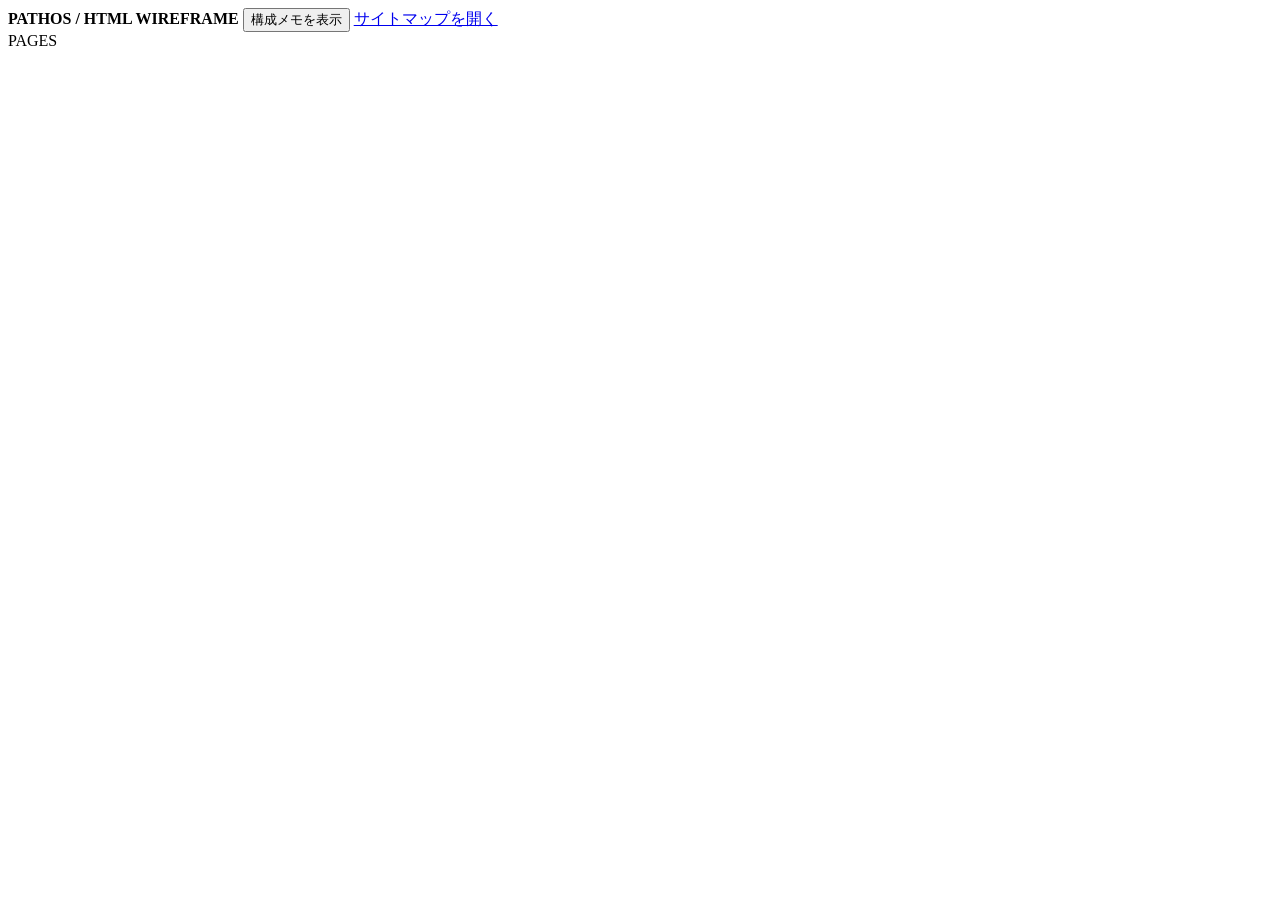
==== wireframe.html @ 589343a3 "Add PATHOS wireframe shell" ====
<!doctype html>
<html lang="ja">
<head>
<meta charset="utf-8" />
<meta name="viewport" content="width=device-width,initial-scale=1" />
<title>PATHOS HTML Wireframe</title>
<link rel="stylesheet" href="wireframe.css" />
</head>
<body>
<div class="app" id="app">
  <div class="toolbar">
    <strong>PATHOS / HTML WIREFRAME</strong>
    <span class="grow"></span>
    <button id="metaToggle">構成メモを表示</button>
    <a href="index.html" target="_blank">サイトマップを開く</a>
  </div>
  <div class="layout">
    <aside class="sidebar"><div class="side-title">PAGES</div><div id="pageNav"></div></aside>
    <main class="workspace"><div class="browser" id="browser"></div></main>
  </div>
</div>
<script src="wireframe-data.js"></script>
<script src="wireframe-app.js"></script>
</body>
</html>
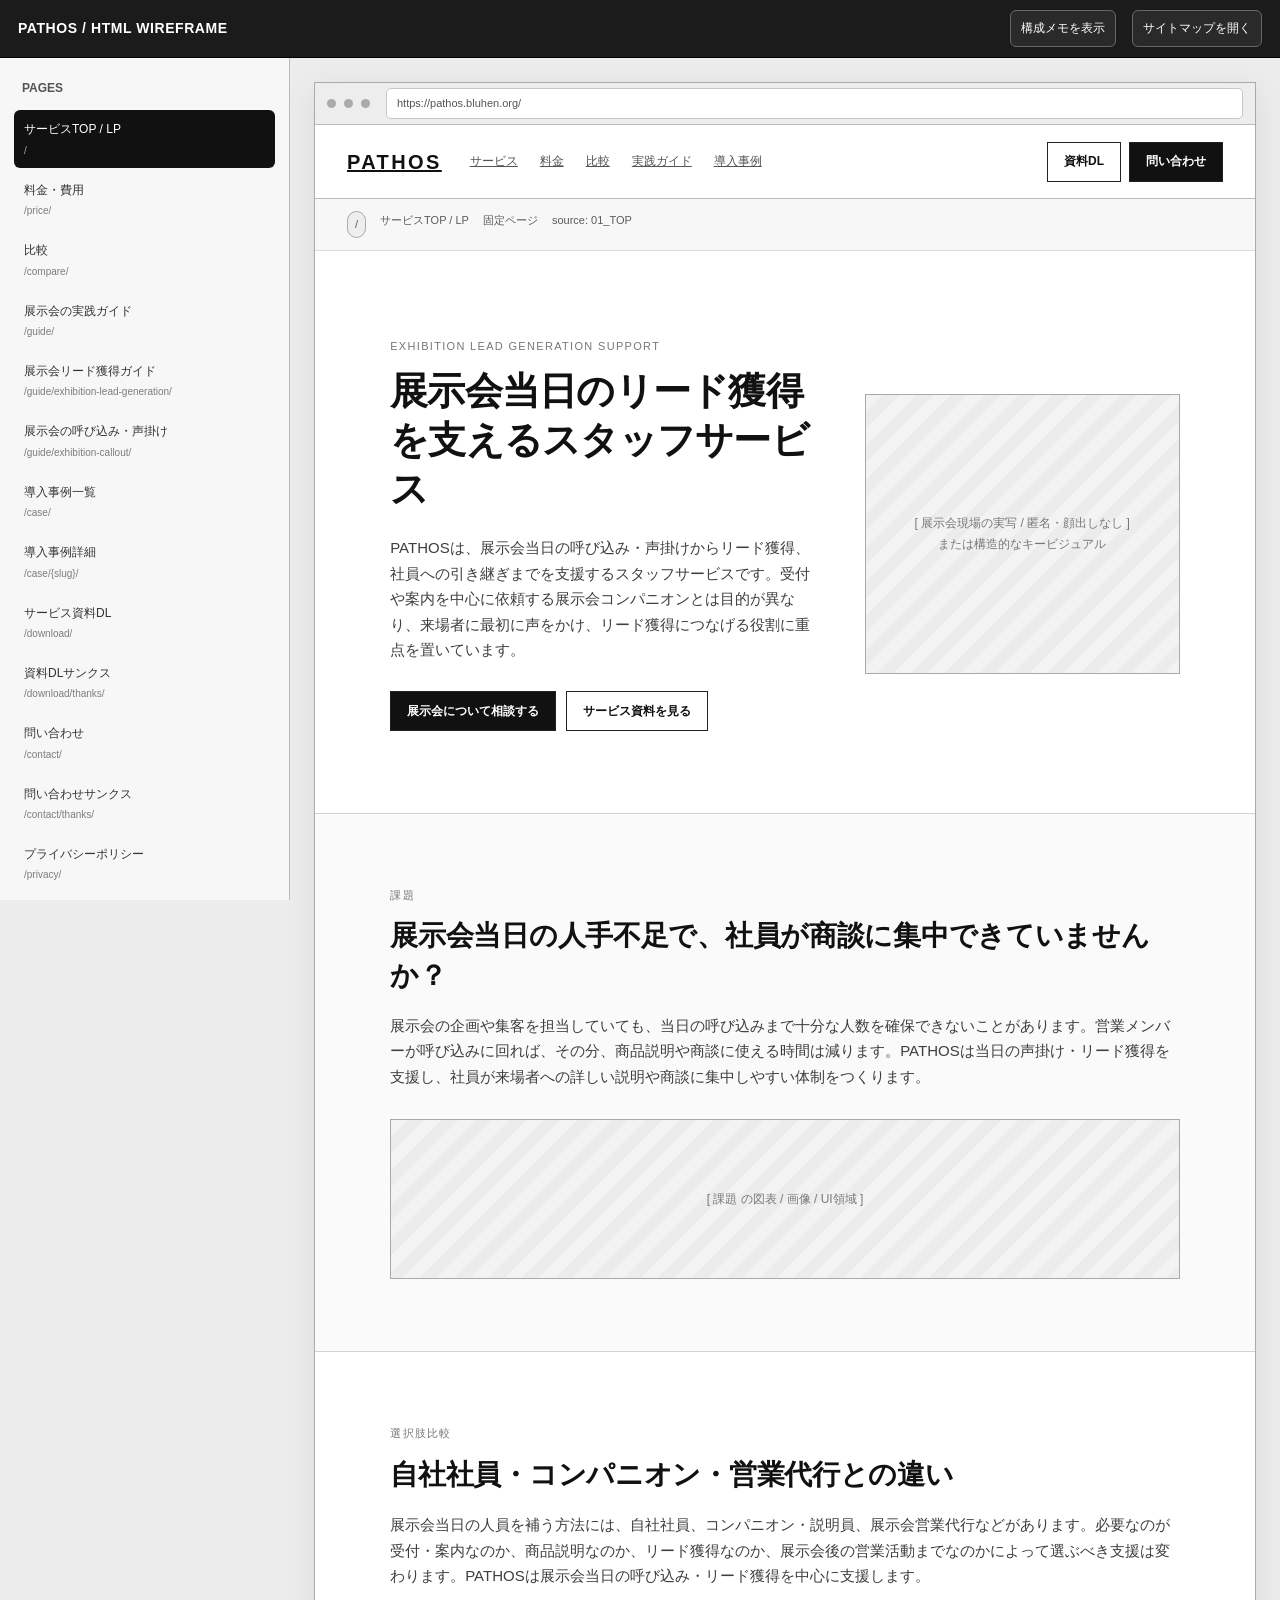
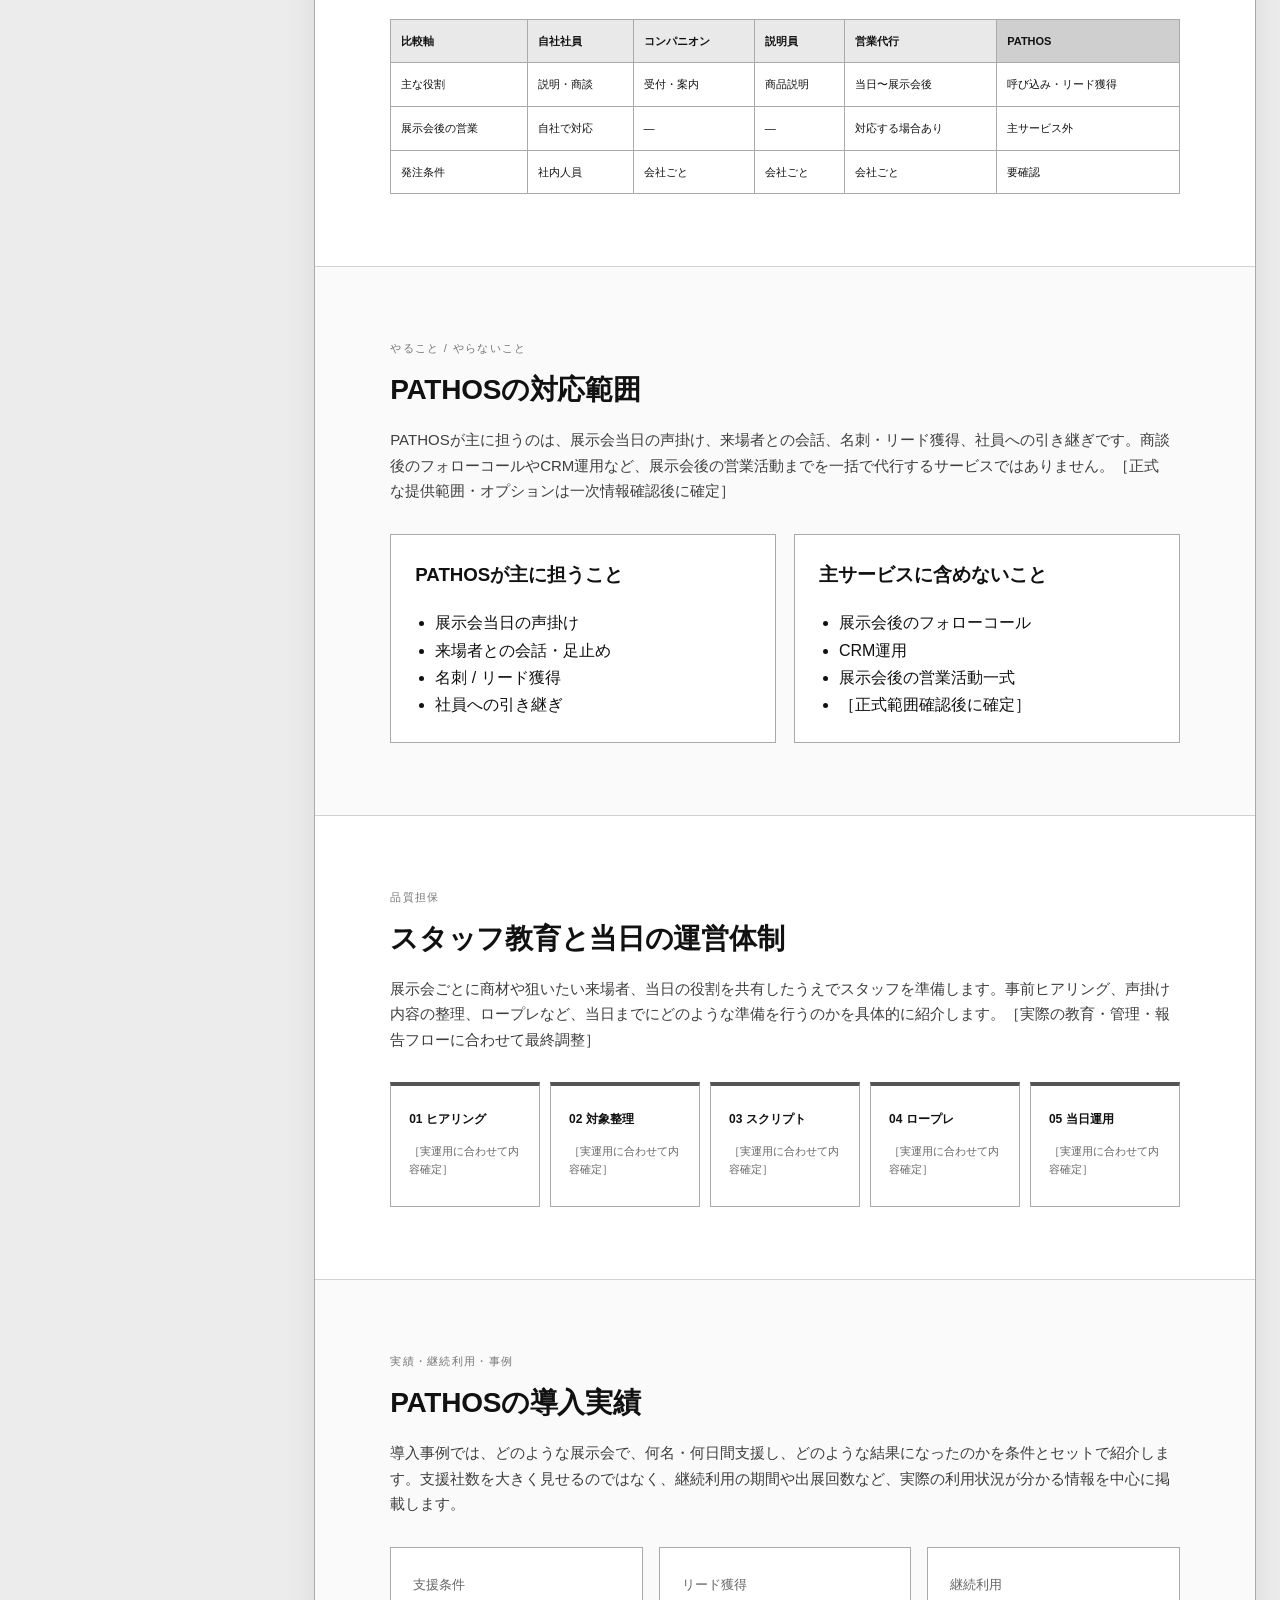
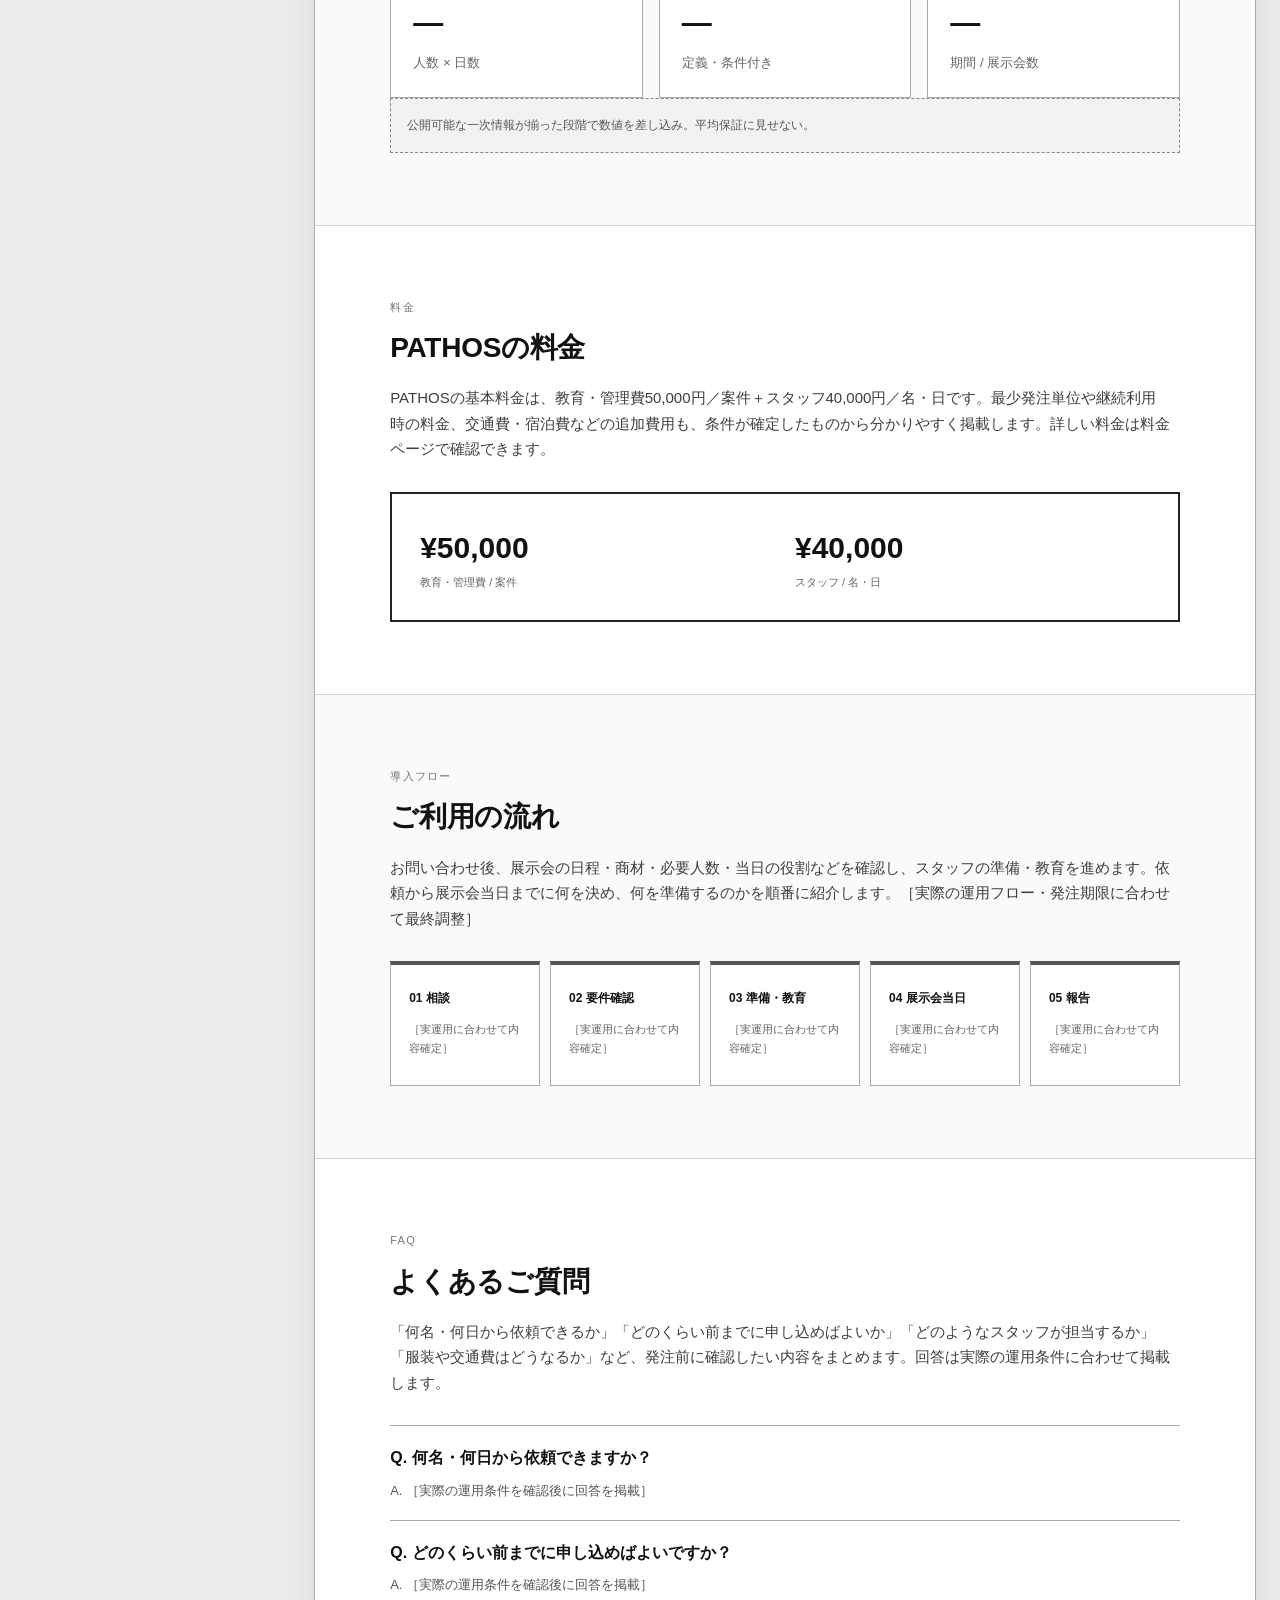
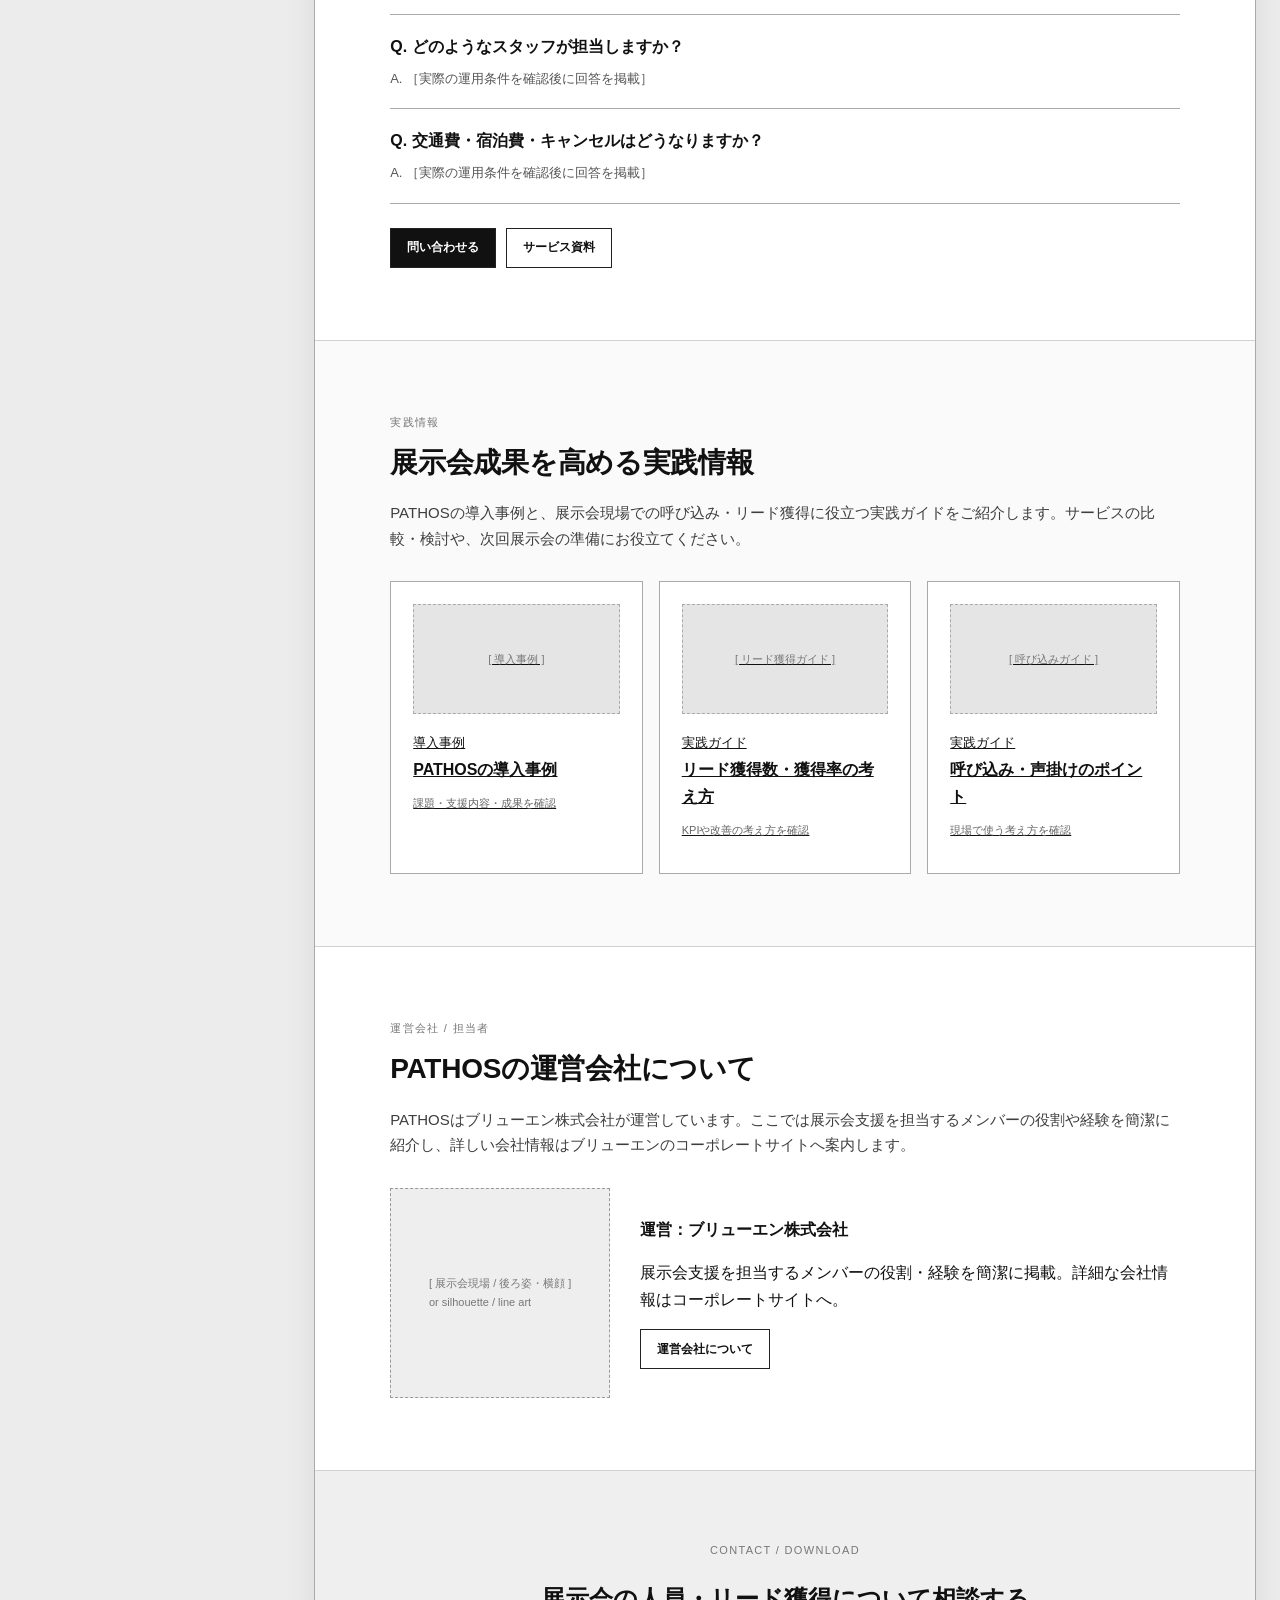
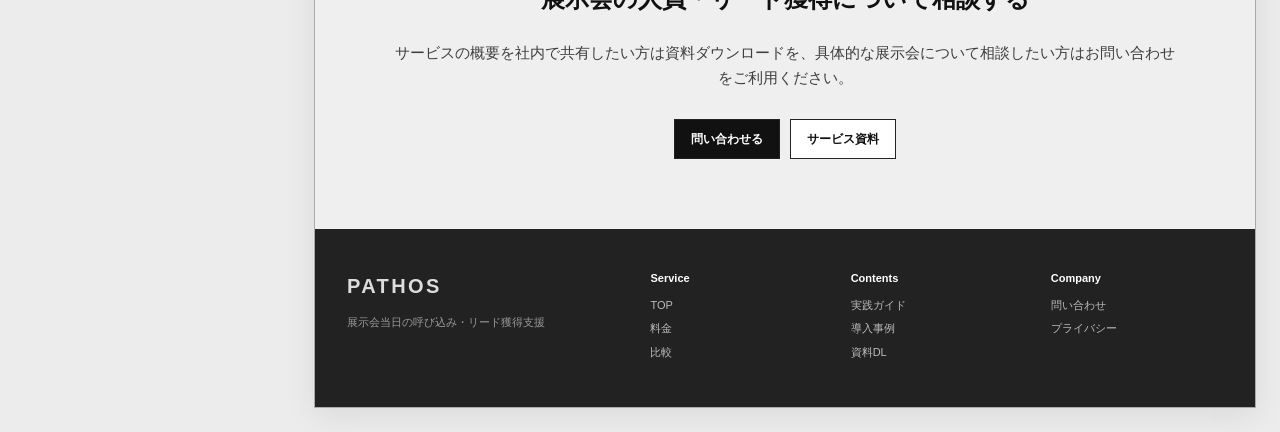
==== commit 6f8d6199: "Load wireframe strategy update" ====
--- a/wireframe.html
+++ b/wireframe.html
@@ -21,5 +21,6 @@
 </div>
 <script src="wireframe-data.js"></script>
 <script src="wireframe-app.js"></script>
+<script src="strategy-update.js"></script>
 </body>
 </html>
--- a/wireframe.css
+++ b/wireframe.css
@@ -0,0 +1,7 @@
+:root{--bg:#ececec;--paper:#fff;--ink:#111;--muted:#686868;--line:#c9c9c9;--soft:#f3f3f3;--mid:#d8d8d8;--dark:#333;--sidebar:290px}
+*{box-sizing:border-box}html{scroll-behavior:smooth}body{margin:0;background:var(--bg);color:var(--ink);font-family:-apple-system,BlinkMacSystemFont,"Helvetica Neue","Hiragino Kaku Gothic ProN","Yu Gothic",Meiryo,sans-serif;line-height:1.7}
+button,input,textarea,select{font:inherit}a{color:inherit}.app{min-height:100vh}.toolbar{position:sticky;top:0;z-index:50;height:58px;background:#1b1b1b;color:#fff;display:flex;align-items:center;padding:0 18px;gap:16px;border-bottom:1px solid #000}.toolbar strong{font-size:14px;letter-spacing:.04em}.toolbar .grow{flex:1}.toolbar button,.toolbar a{border:1px solid #666;background:#2a2a2a;color:#fff;border-radius:6px;padding:7px 10px;text-decoration:none;cursor:pointer;font-size:12px}.toolbar button.active{background:#fff;color:#111;border-color:#fff}.layout{display:grid;grid-template-columns:var(--sidebar) 1fr;min-height:calc(100vh - 58px)}
+.sidebar{position:sticky;top:58px;height:calc(100vh - 58px);overflow:auto;background:#f7f7f7;border-right:1px solid #bbb;padding:18px 14px}.side-title{font-weight:700;font-size:12px;color:#555;margin:2px 8px 12px}.page-link{display:block;text-decoration:none;padding:9px 10px;margin:3px 0;border-radius:6px;font-size:12px;color:#333}.page-link:hover{background:#e8e8e8}.page-link.active{background:#111;color:#fff}.page-link small{display:block;opacity:.62;font-size:10px;margin-top:2px}.workspace{padding:24px;min-width:0}.browser{max-width:1180px;margin:0 auto;background:var(--paper);border:1px solid #aaa;box-shadow:0 8px 30px rgba(0,0,0,.08)}
+.browser-chrome{height:42px;border-bottom:1px solid #bbb;background:#ededed;display:flex;align-items:center;padding:0 12px;gap:8px}.dot{width:9px;height:9px;border-radius:50%;background:#aaa}.address{margin-left:8px;flex:1;border:1px solid #c7c7c7;background:#fff;border-radius:5px;padding:5px 10px;font-size:11px;color:#555;white-space:nowrap;overflow:hidden;text-overflow:ellipsis}.site-header{height:74px;border-bottom:1px solid #bbb;display:flex;align-items:center;padding:0 32px;gap:28px}.logo{font-weight:900;letter-spacing:.12em;font-size:20px}.site-nav{display:flex;gap:22px;font-size:12px;color:#555;flex:1}.site-actions{display:flex;gap:8px}.btn{display:inline-flex;align-items:center;justify-content:center;min-height:40px;padding:0 16px;border:1px solid #222;background:#fff;text-decoration:none;font-size:12px;font-weight:700}.btn.primary{background:#111;color:#fff}.page-meta{padding:12px 32px;border-bottom:1px solid #ddd;background:#f7f7f7;font-size:11px;color:#5b5b5b;display:flex;gap:14px;flex-wrap:wrap}.page{background:#fff}.section{position:relative;padding:72px 8%;border-bottom:1px solid #d2d2d2}.section:nth-child(even){background:#fafafa}.section.hero{padding:86px 8% 82px}.eyebrow{font-size:11px;text-transform:uppercase;letter-spacing:.12em;color:#777;margin-bottom:12px}.section h1{font-size:38px;line-height:1.28;letter-spacing:-.02em;margin:0 0 22px;max-width:780px}.section h2{font-size:28px;line-height:1.4;margin:0 0 18px;letter-spacing:-.01em}.lead{font-size:15px;max-width:780px;color:#3e3e3e;margin:0 0 28px}.hero-grid{display:grid;grid-template-columns:1.15fr .85fr;gap:48px;align-items:center}.visual{border:1px solid #a9a9a9;background:repeating-linear-gradient(135deg,#f3f3f3,#f3f3f3 12px,#ececec 12px,#ececec 24px);min-height:280px;display:flex;align-items:center;justify-content:center;color:#777;font-size:12px;text-align:center;padding:20px}.cta-row{display:flex;gap:10px;flex-wrap:wrap}.module{margin-top:30px}.grid-2{display:grid;grid-template-columns:1fr 1fr;gap:18px}.grid-3{display:grid;grid-template-columns:repeat(3,1fr);gap:16px}.grid-4{display:grid;grid-template-columns:repeat(4,1fr);gap:14px}.card{border:1px solid #aaa;background:#fff;padding:22px;min-height:135px}.card strong{display:block;margin-bottom:8px}.placeholder{height:110px;background:#e5e5e5;border:1px dashed #a9a9a9;margin-bottom:14px;display:flex;align-items:center;justify-content:center;font-size:11px;color:#777}.compare{width:100%;border-collapse:collapse;font-size:11px;background:#fff}.compare th,.compare td{border:1px solid #aaa;padding:12px 10px;text-align:left;vertical-align:top}.compare th{background:#e9e9e9}.compare th.pathos{background:#cfcfcf}.scope-col{border:1px solid #aaa;padding:24px;background:#fff}.scope-col h3{margin-top:0}.scope-list{padding-left:20px;margin-bottom:0}.steps{display:grid;grid-template-columns:repeat(5,1fr);gap:10px}.step{border-top:4px solid #555;background:#fff;border-left:1px solid #aaa;border-right:1px solid #aaa;border-bottom:1px solid #aaa;padding:18px;min-height:125px}.step b{font-size:12px}.step span{display:block;margin-top:10px;font-size:11px;color:#666}.metric{border:1px solid #aaa;padding:22px;background:#fff}.metric .num{font-size:30px;font-weight:800}.metric small{color:#666}.price-box{border:2px solid #222;padding:28px;background:#fff;display:grid;grid-template-columns:1fr 1fr;gap:20px;align-items:center}.price-main{font-size:30px;font-weight:800}.price-main small{display:block;font-size:11px;font-weight:500;color:#666}.faq{border-top:1px solid #aaa}.faq-item{border-bottom:1px solid #aaa;padding:18px 0}.faq-q{font-weight:700}.faq-a{font-size:13px;color:#555;margin-top:8px}.profile{display:grid;grid-template-columns:220px 1fr;gap:30px;align-items:center}.person-placeholder{height:210px;border:1px dashed #999;background:#eee;display:flex;align-items:center;justify-content:center;color:#777;font-size:11px}.final-cta{background:#efefef;text-align:center;padding:70px 8%}.final-cta .lead{margin-left:auto;margin-right:auto}.article{max-width:780px;margin:0 auto}.article .section{padding-left:0;padding-right:0}.article .section:nth-child(even){background:#fff}.article .section:first-child{padding-top:64px}.article-hero{padding:64px 0 48px;border-bottom:1px solid #ccc}.article-hero h1{font-size:36px}.toc{border:1px solid #aaa;background:#f6f6f6;padding:20px;margin-top:28px}.toc ol{margin:8px 0 0;padding-left:20px}.form{max-width:760px}.field{margin-bottom:16px}.field label{display:block;font-size:12px;font-weight:700;margin-bottom:7px}.field input,.field textarea,.field select{width:100%;border:1px solid #999;background:#fff;padding:12px}.field textarea{height:110px}.form-note{font-size:11px;color:#666}.thanks{max-width:780px;margin:0 auto;text-align:center;border:1px solid #aaa;background:#fff;padding:58px 40px}.diagram{border:1px solid #aaa;background:#f6f6f6;min-height:260px;padding:20px;position:relative}.booth{width:68%;height:130px;border:2px solid #444;margin:70px auto 0;display:flex;align-items:center;justify-content:center;font-weight:700;background:#fff}.walker{position:absolute;border:1px solid #777;padding:6px 10px;font-size:10px;background:#fff}.walker.a{top:24px;left:12%}.walker.b{top:28px;left:46%}.walker.c{top:22px;right:12%}.staff-pin{position:absolute;left:13%;bottom:45px;background:#333;color:#fff;padding:7px 10px;font-size:10px}.employee-pin{position:absolute;right:20%;bottom:45px;background:#777;color:#fff;padding:7px 10px;font-size:10px}.dialogue{display:grid;grid-template-columns:1fr;gap:10px;max-width:720px}.bubble{border:1px solid #999;padding:14px;background:#fff;max-width:78%}.bubble.staff{margin-left:0}.bubble.visitor{margin-left:auto;background:#eee}.checklist{display:grid;grid-template-columns:1fr 1fr;gap:12px}.check{border:1px solid #aaa;padding:14px;background:#fff;font-size:13px}.check:before{content:'□';margin-right:8px}.pending{border:1px dashed #888;background:#f2f2f2;padding:16px;font-size:12px;color:#555}.wire-meta{display:none;margin-top:20px;padding:14px 16px;border:1px dashed #777;background:#e9e9e9;font-size:11px;color:#444}.show-meta .wire-meta{display:block}.wire-meta b{display:inline-block;min-width:95px}.site-footer{padding:40px 32px;background:#222;color:#ddd}.footer-grid{display:grid;grid-template-columns:1.6fr repeat(3,1fr);gap:28px;font-size:11px}.footer-logo{font-size:20px;font-weight:800;letter-spacing:.12em}.footer-col strong{display:block;color:#fff;margin-bottom:8px}.footer-col a{display:block;text-decoration:none;color:#bbb;margin:5px 0}.simulator{border:1px solid #999;padding:24px;background:#fff}.sim-row{display:grid;grid-template-columns:1fr 1fr;gap:16px}.sim-result{margin-top:18px;border-top:1px solid #aaa;padding-top:18px;font-size:13px}.sim-result strong{font-size:28px;display:block}.route-badge{display:inline-block;border:1px solid #aaa;background:#eee;padding:3px 7px;border-radius:999px}.mobile-menu{display:none}
+@media(max-width:980px){:root{--sidebar:220px}.workspace{padding:14px}.site-nav{display:none}.hero-grid,.grid-2,.profile,.price-box{grid-template-columns:1fr}.grid-3,.grid-4{grid-template-columns:1fr 1fr}.steps{grid-template-columns:1fr 1fr}.site-header{padding:0 20px}.section{padding:54px 6%}.section h1{font-size:31px}}
+@media(max-width:720px){.layout{grid-template-columns:1fr}.sidebar{position:static;height:auto;border-right:0;border-bottom:1px solid #bbb;max-height:220px}.workspace{padding:0}.browser{border-left:0;border-right:0}.toolbar{position:static}.site-actions .btn:first-child{display:none}.grid-3,.grid-4,.steps,.checklist{grid-template-columns:1fr}.hero-grid{gap:24px}.section h1{font-size:28px}.section h2{font-size:23px}.site-header{height:62px}.page-meta{padding:10px 18px}.footer-grid{grid-template-columns:1fr 1fr}.article{padding:0 6%}}
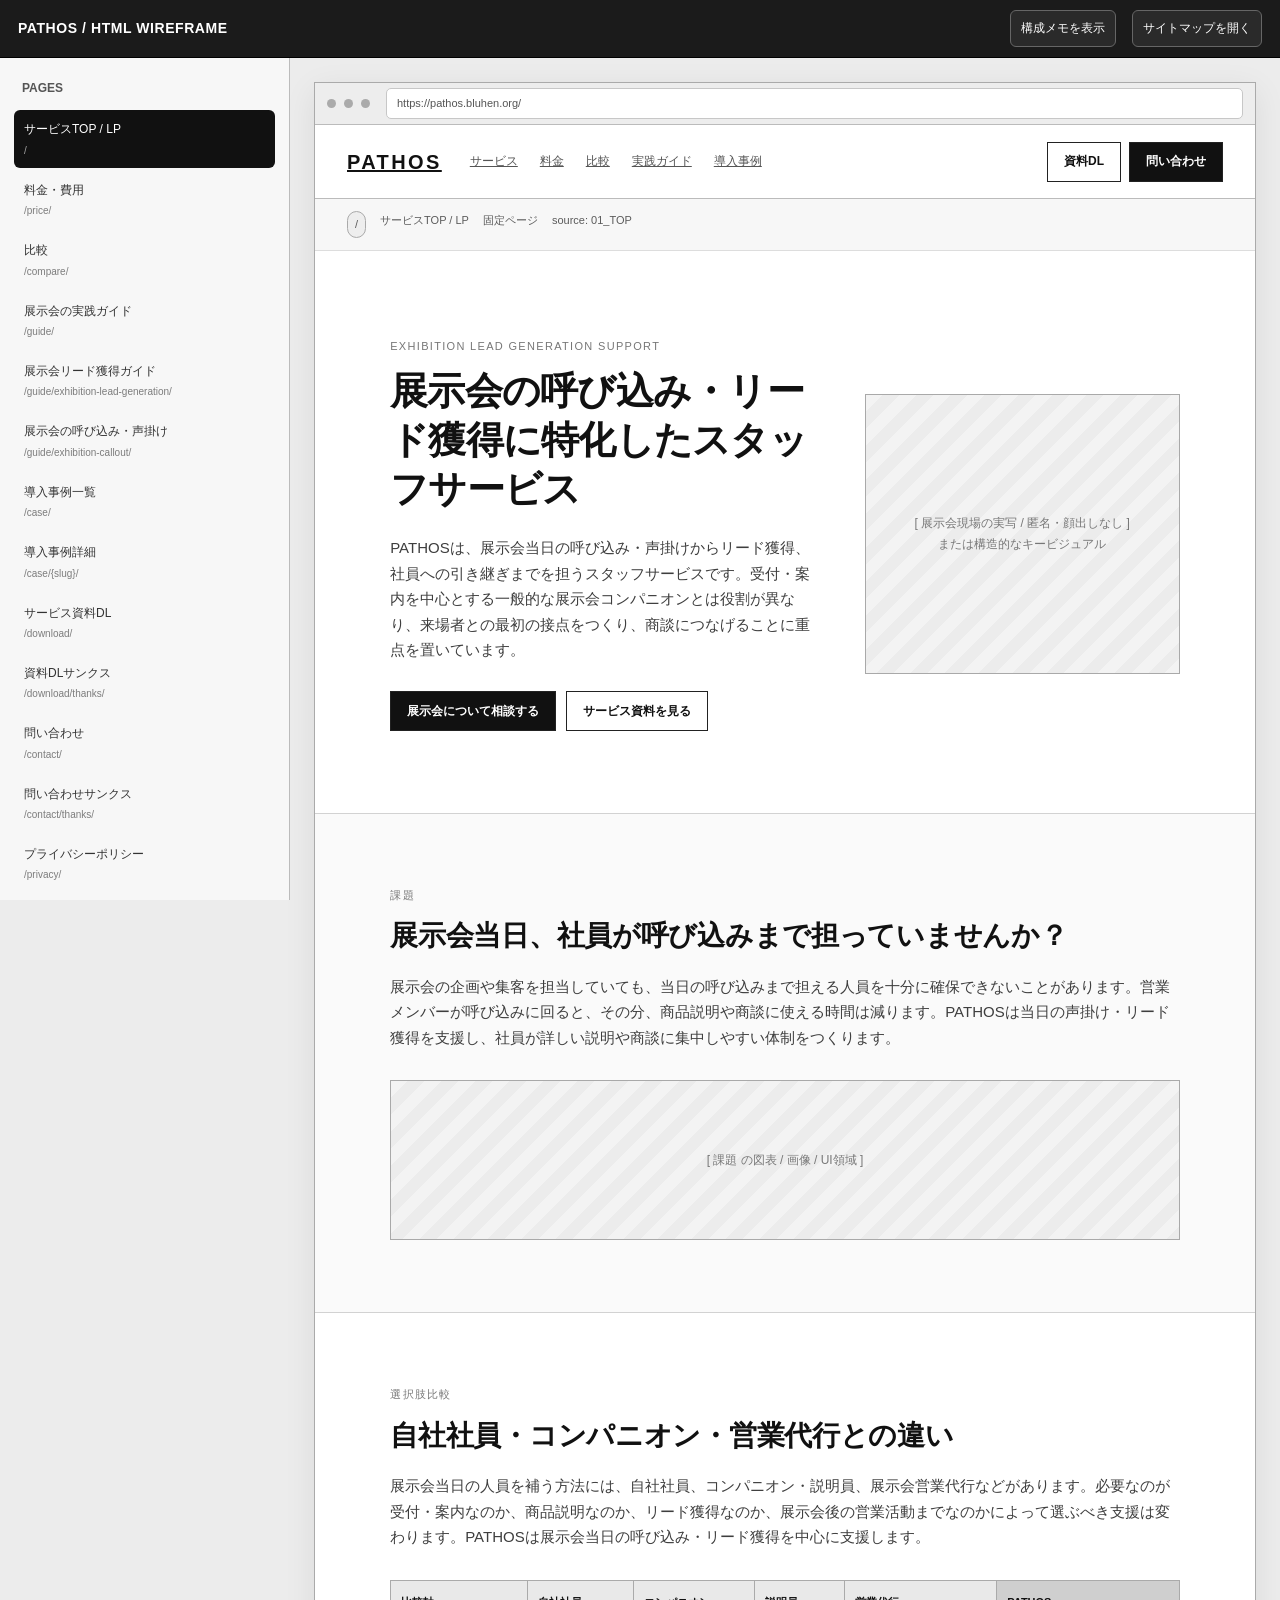
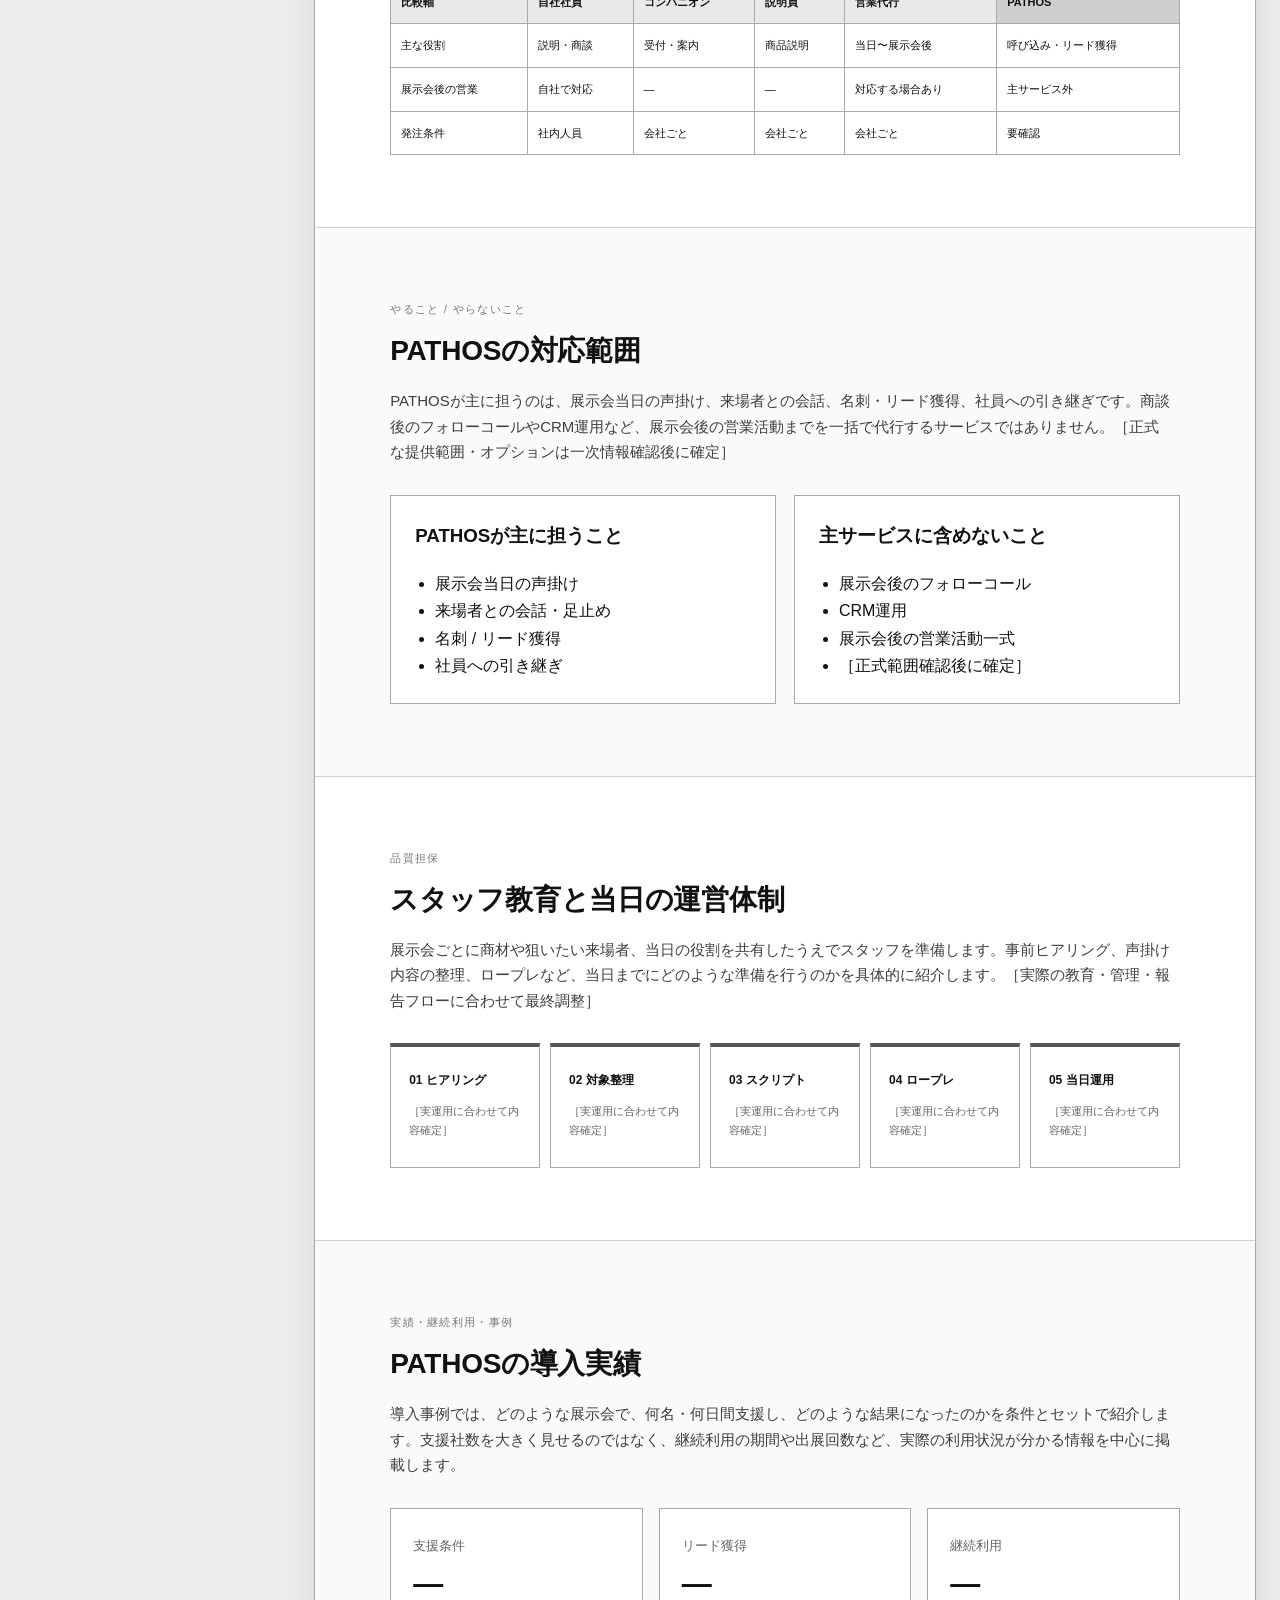
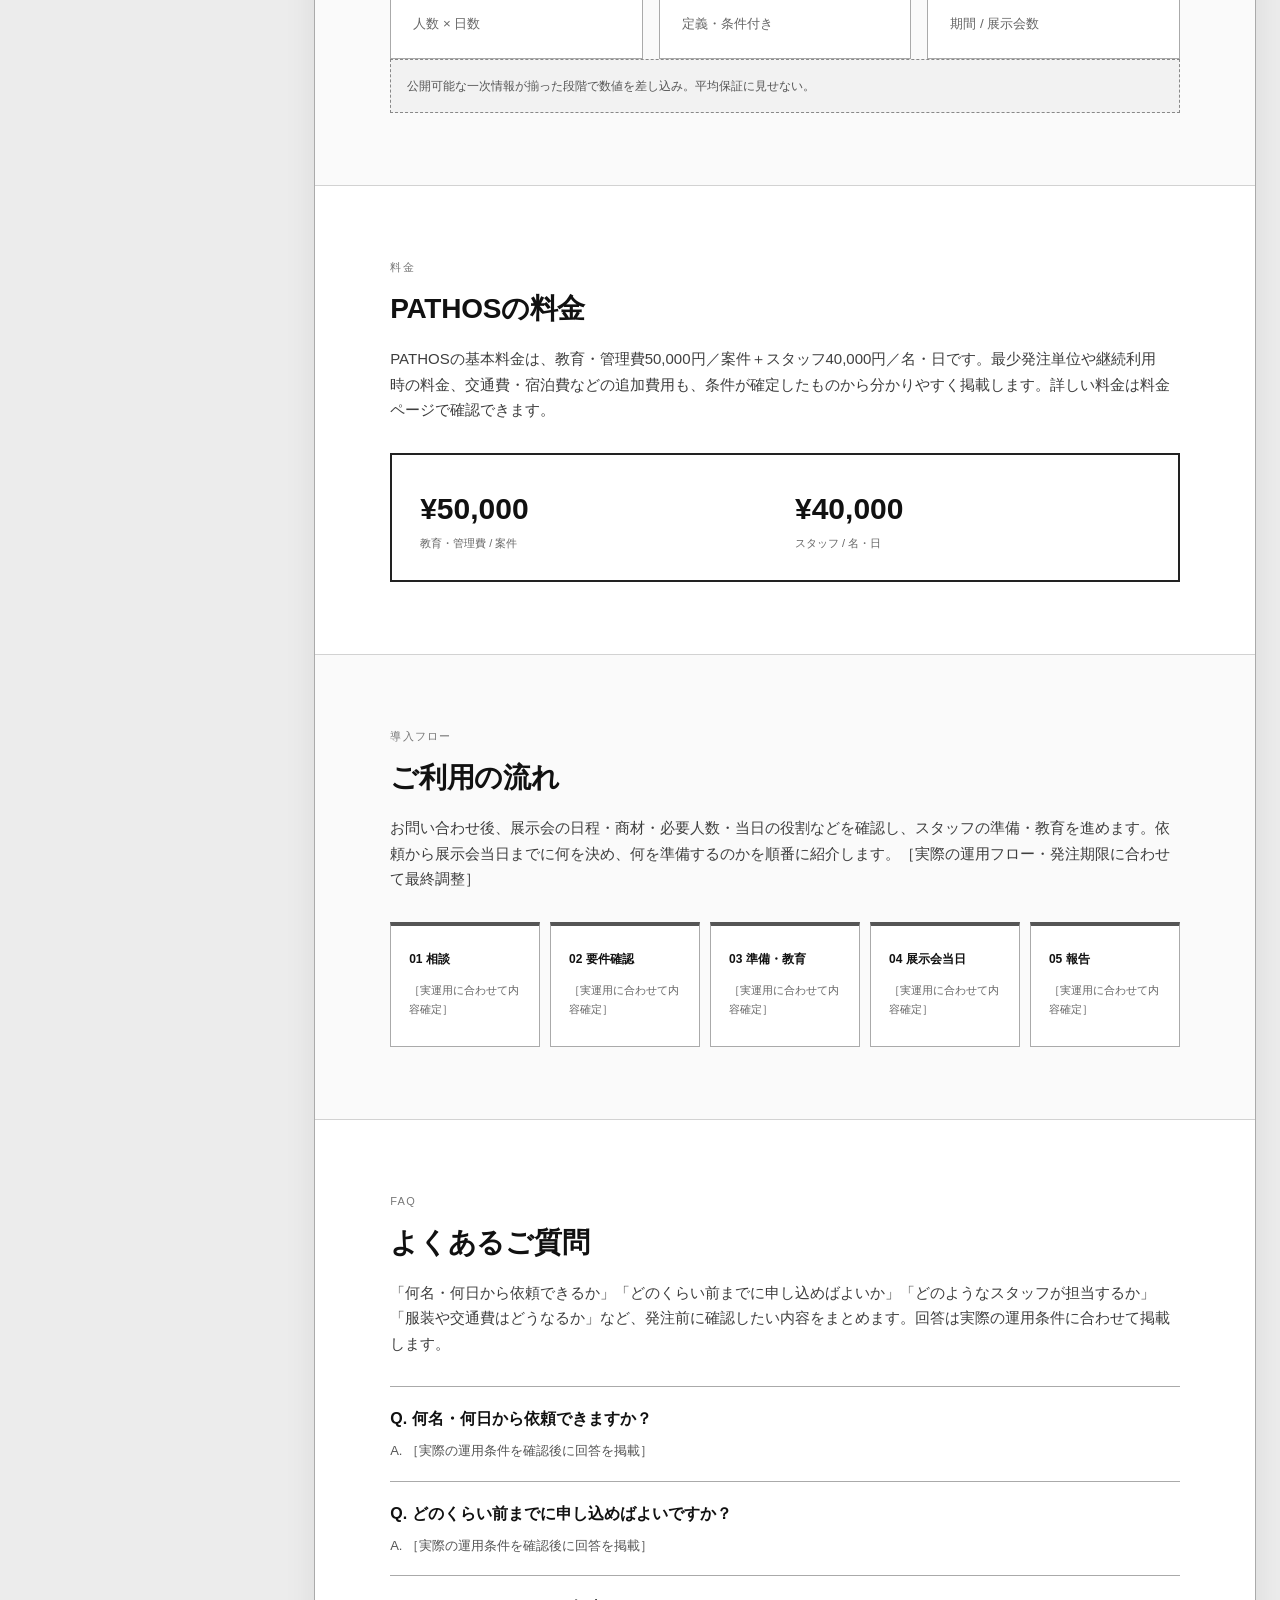
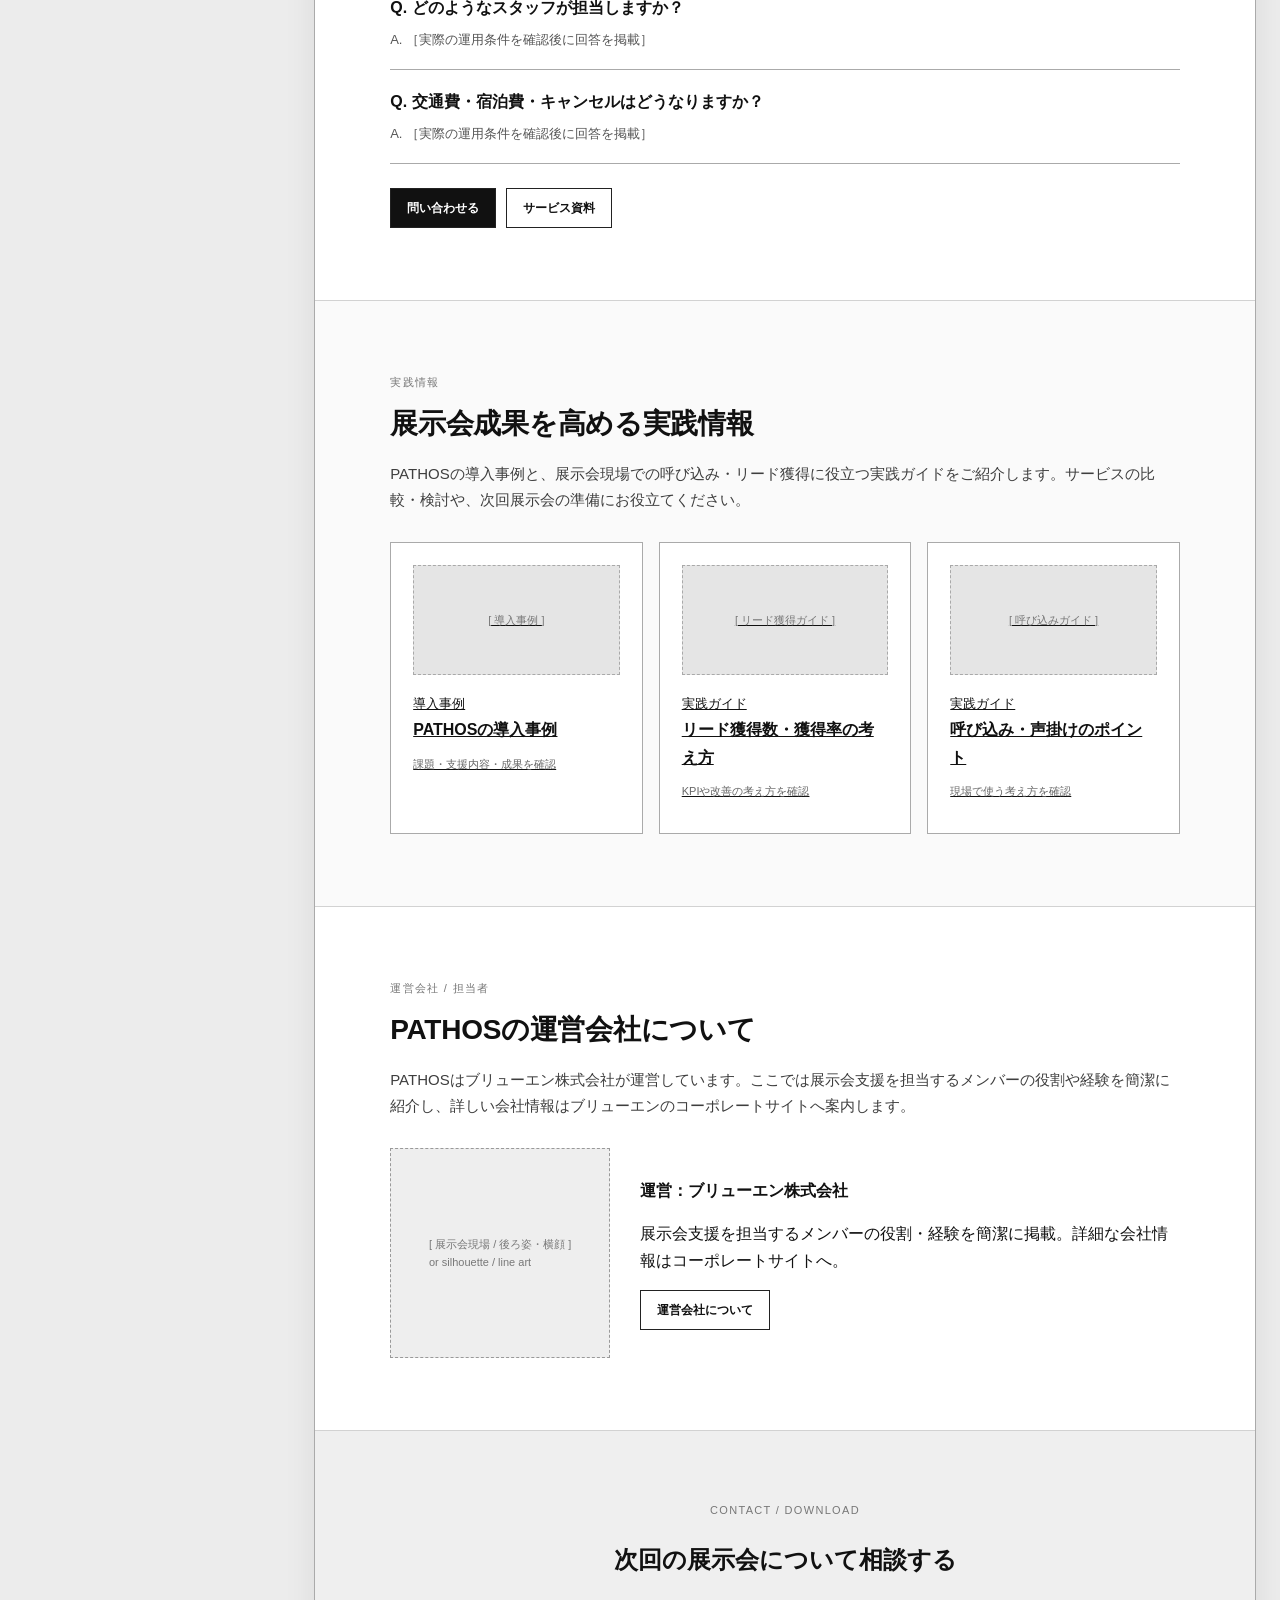
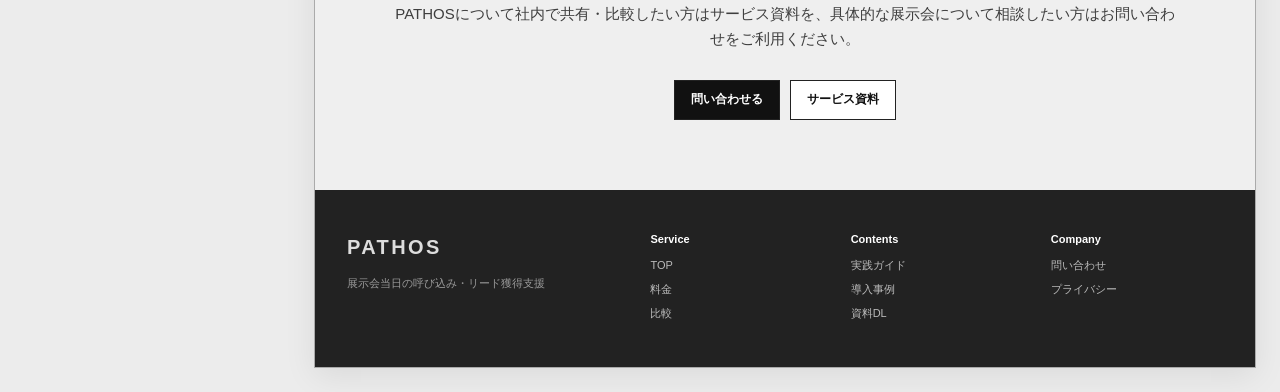
==== commit 1f193c39: "Load latest PATHOS copy fixes" ====
--- a/wireframe.html
+++ b/wireframe.html
@@ -22,5 +22,6 @@
 <script src="wireframe-data.js"></script>
 <script src="wireframe-app.js"></script>
 <script src="strategy-update.js"></script>
+<script src="copy-fix.js"></script>
 </body>
-</html>
+</html>
